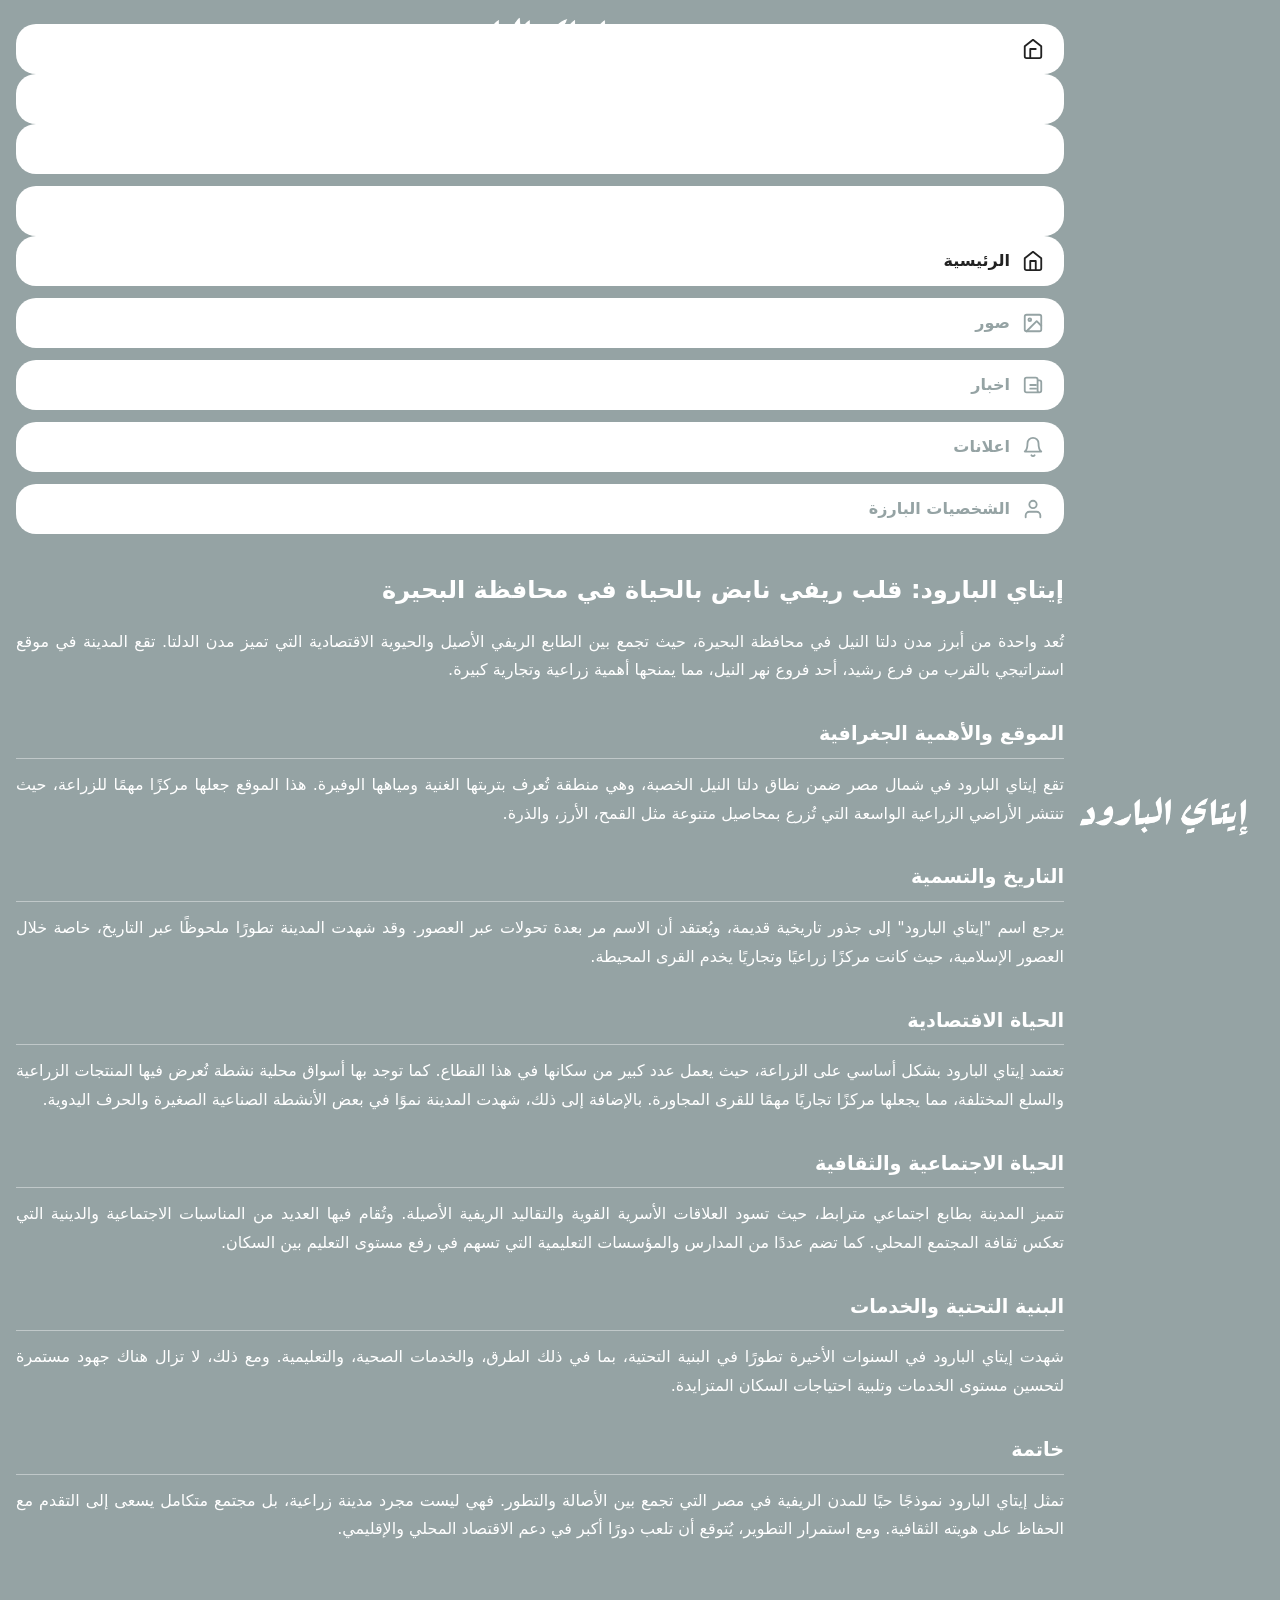
==== index.html @ 84e81e88 "Add files via upload" ====
<!DOCTYPE html>
<html lang="ar" dir="rtl">
<head>
  <meta charset="UTF-8">
  <meta name="viewport" content="width=device-width, initial-scale=1.0">
  <title>إيتاي البارود</title>
  <meta name="description" content="إيتاي البارود: قلب ريفي نابض بالحياة في محافظة البحيرة">
  <link rel="icon" href="abcdghj.jpg" type="image/jpeg">
  <link rel="stylesheet" href="style.css">
</head>
<body>
  <header class="header">
    <div class="logo-container">
      <img src="Itay Al-Baroud.png" alt="إيتاي البارود" class="logo">
    </div>
    <nav class="nav-menu">
      <a href="index.html" class="nav-link active">
        <svg class="nav-icon" viewBox="0 0 24 24" fill="none" stroke="currentColor" stroke-width="2" stroke-linecap="round" stroke-linejoin="round">
          <path d="M3 9l9-7 9 7v11a2 2 0 0 1-2 2H5a2 2 0 0 1-2-2z"></path>
          <polyline points="9 22 9 12 15 12 15 ```html
<!DOCTYPE html>
<html lang="ar" dir="rtl">
<head>
  <meta charset="UTF-8">
  <meta name="viewport" content="width=device-width, initial-scale=1.0">
  <title>إيتاي البارود</title>
  <meta name="description" content="إيتاي البارود: قلب ريفي نابض بالحياة في محافظة البحيرة">
  <link rel="icon" href="abcdghj.jpg" type="image/jpeg">
  <meta property="og:title" content="إيتاي البارود">
  <meta property="og:image" content="abcdghj.jpg">
  <link rel="stylesheet" href="style.css">
</head>
<body>

  <header>
    <img src="Itay Al-Baroud.png" alt="إيتاي البارود" class="logo">
  </header>

  <nav>
    <ul class="nav-list">
      <li>
        <a href="index.html" class="nav-link active">
          <svg viewBox="0 0 24 24" stroke-width="2" stroke-linecap="round" stroke-linejoin="round">
            <path d="M3 9l9-7 9 7v11a2 2 0 0 1-2 2H5a2 2 0 0 1-2-2z"></path>
            <polyline points="9 22 9 12 15 12 15 22"></polyline>
          </svg>
          الرئيسية
        </a>
      </li>
      <li>
        <a href="photo.html" class="nav-link">
          <svg viewBox="0 0 24 24" stroke-width="2" stroke-linecap="round" stroke-linejoin="round">
            <rect x="3" y="3" width="18" height="18" rx="2" ry="2"></rect>
            <circle cx="8.5" cy="8.5" r="1.5"></circle>
            <polyline points="21 15 16 10 5 21"></polyline>
          </svg>
          صور
        </a>
      </li>
      <li>
        <a href="news.html" class="nav-link">
          <svg viewBox="0 0 24 24" stroke-width="2" stroke-linecap="round" stroke-linejoin="round">
            <path d="M19 20H5a2 2 0 0 1-2-2V6a2 2 0 0 1 2-2h10a2 2 0 0 1 2 2v1m2 13a2 2 0 0 1-2-2V7m2 13a2 2 0 0 0 2-2V9a2 2 0 0 0-2-2h-2m-4-3H9M9 12h6m-6 4h6"></path>
          </svg>
          اخبار
        </a>
      </li>
      <li>
        <a href="advertisements.html" class="nav-link">
          <svg viewBox="0 0 24 24" stroke-width="2" stroke-linecap="round" stroke-linejoin="round">
            <path d="M18 8A6 6 0 0 0 6 8c0 7-3 9-3 9h18s-3-2-3-9"></path>
            <path d="M13.73 21a2 2 0 0 1-3.46 0"></path>
          </svg>
          اعلانات
        </a>
      </li>
      <li>
        <a href="characters.html" class="nav-link">
          <svg viewBox="0 0 24 24" stroke-width="2" stroke-linecap="round" stroke-linejoin="round">
            <path d="M20 21v-2a4 4 0 0 0-4-4H8a4 4 0 0 0-4 4v2"></path>
            <circle cx="12" cy="7" r="4"></circle>
          </svg>
          الشخصيات البارزة
        </a>
      </li>
    </ul>
  </nav>

  <main>
    <h1>إيتاي البارود: قلب ريفي نابض بالحياة في محافظة البحيرة</h1>
    <p>تُعد واحدة من أبرز مدن دلتا النيل في محافظة البحيرة، حيث تجمع بين الطابع الريفي الأصيل والحيوية الاقتصادية التي تميز مدن الدلتا. تقع المدينة في موقع استراتيجي بالقرب من فرع رشيد، أحد فروع نهر النيل، مما يمنحها أهمية زراعية وتجارية كبيرة.</p>

    <h2>الموقع والأهمية الجغرافية</h2>
    <p>تقع إيتاي البارود في شمال مصر ضمن نطاق دلتا النيل الخصبة، وهي منطقة تُعرف بتربتها الغنية ومياهها الوفيرة. هذا الموقع جعلها مركزًا مهمًا للزراعة، حيث تنتشر الأراضي الزراعية الواسعة التي تُزرع بمحاصيل متنوعة مثل القمح، الأرز، والذرة.</p>

    <h2>التاريخ والتسمية</h2>
    <p>يرجع اسم "إيتاي البارود" إلى جذور تاريخية قديمة، ويُعتقد أن الاسم مر بعدة تحولات عبر العصور. وقد شهدت المدينة تطورًا ملحوظًا عبر التاريخ، خاصة خلال العصور الإسلامية، حيث كانت مركزًا زراعيًا وتجاريًا يخدم القرى المحيطة.</p>

    <h2>الحياة الاقتصادية</h2>
    <p>تعتمد إيتاي البارود بشكل أساسي على الزراعة، حيث يعمل عدد كبير من سكانها في هذا القطاع. كما توجد بها أسواق محلية نشطة تُعرض فيها المنتجات الزراعية والسلع المختلفة، مما يجعلها مركزًا تجاريًا مهمًا للقرى المجاورة. بالإضافة إلى ذلك، شهدت المدينة نموًا في بعض الأنشطة الصناعية الصغيرة والحرف اليدوية.</p>

    <h2>الحياة الاجتماعية والثقافية</h2>
    <p>تتميز المدينة بطابع اجتماعي مترابط، حيث تسود العلاقات الأسرية القوية والتقاليد الريفية الأصيلة. وتُقام فيها العديد من المناسبات الاجتماعية والدينية التي تعكس ثقافة المجتمع المحلي. كما تضم عددًا من المدارس والمؤسسات التعليمية التي تسهم في رفع مستوى التعليم بين السكان.</p>

    <h2>البنية التحتية والخدمات</h2>
    <p>شهدت إيتاي البارود في السنوات الأخيرة تطورًا في البنية التحتية، بما في ذلك الطرق، والخدمات الصحية، والتعليمية. ومع ذلك، لا تزال هناك جهود مستمرة لتحسين مستوى الخدمات وتلبية احتياجات السكان المتزايدة.</p>

    <h2>خاتمة</h2>
    <p>تمثل إيتاي البارود نموذجًا حيًا للمدن الريفية في مصر التي تجمع بين الأصالة والتطور. فهي ليست مجرد مدينة زراعية، بل مجتمع متكامل يسعى إلى التقدم مع الحفاظ على هويته الثقافية. ومع استمرار التطوير، يُتوقع أن تلعب دورًا أكبر في دعم الاقتصاد المحلي والإقليمي.</p>
  </main>

</body>
</html>
---- style.css ----
* {
  margin: 0;
  padding: 0;
  box-sizing: border-box;
  box-shadow: none !important;
  text-shadow: none !important;
  border-radius: 0;
}

body {
  background-color: #95A3A4;
  color: #ffffff;
  font-family: system-ui, -apple-system, BlinkMacSystemFont, "Segoe UI", Roboto, Arial, sans-serif;
  direction: rtl;
  text-align: right;
  width: 100%;
  min-height: 100vh;
  padding: 24px 16px;
  line-height: 1.8;
}

header {
  width: 100%;
  display: flex;
  justify-content: center;
  align-items: center;
  margin-bottom: 32px;
}

.logo {
  max-width: 200px;
  height: auto;
  display: block;
}

nav {
  width: 100%;
  margin-bottom: 40px;
}

.nav-list {
  list-style: none;
  display: flex;
  flex-direction: column;
  gap: 12px;
  width: 100%;
}

.nav-link {
  display: flex;
  align-items: center;
  gap: 12px;
  width: 100%;
  height: 50px;
  padding: 0 20px;
  background-color: #ffffff;
  color: #95A3A4;
  text-decoration: none;
  font-weight: 700;
  font-size: 1rem;
  border-radius: 20px;
  border: none;
}

.nav-link svg {
  width: 22px;
  height: 22px;
  stroke: #95A3A4;
  fill: none;
  flex-shrink: 0;
}

.nav-link.active {
  background-color: #ffffff;
  color: #222222;
}

.nav-link.active svg {
  stroke: #222222;
}

main {
  width: 100%;
}

h1 {
  font-size: 1.5rem;
  font-weight: 700;
  color: #ffffff;
  margin-bottom: 20px;
  line-height: 1.4;
}

h2 {
  font-size: 1.2rem;
  font-weight: 700;
  color: #ffffff;
  margin-top: 32px;
  margin-bottom: 12px;
  border-bottom: 1px solid rgba(255, 255, 255, 0.4);
  padding-bottom: 6px;
}

p {
  font-size: 1rem;
  color: #ffffff;
  margin-bottom: 16px;
  text-align: justify;
}

input {
  width: 100%;
  height: 50px;
  border: none;
  border-bottom: 1px solid #ffffff;
  background: transparent;
  color: #ffffff;
  outline: none;
  padding: 0 8px;
}

button {
  width: 100%;
  height: 50px;
  background-color: #ffffff;
  color: #95A3A4;
  border: none;
  border-radius: 20px;
  font-weight: 700;
  cursor: pointer;
}
---- style.css ----
* {
  margin: 0;
  padding: 0;
  box-sizing: border-box;
  box-shadow: none !important;
  text-shadow: none !important;
  border-radius: 0;
}

body {
  background-color: #95A3A4;
  color: #ffffff;
  font-family: system-ui, -apple-system, BlinkMacSystemFont, "Segoe UI", Roboto, Arial, sans-serif;
  direction: rtl;
  text-align: right;
  width: 100%;
  min-height: 100vh;
  padding: 24px 16px;
  line-height: 1.8;
}

header {
  width: 100%;
  display: flex;
  justify-content: center;
  align-items: center;
  margin-bottom: 32px;
}

.logo {
  max-width: 200px;
  height: auto;
  display: block;
}

nav {
  width: 100%;
  margin-bottom: 40px;
}

.nav-list {
  list-style: none;
  display: flex;
  flex-direction: column;
  gap: 12px;
  width: 100%;
}

.nav-link {
  display: flex;
  align-items: center;
  gap: 12px;
  width: 100%;
  height: 50px;
  padding: 0 20px;
  background-color: #ffffff;
  color: #95A3A4;
  text-decoration: none;
  font-weight: 700;
  font-size: 1rem;
  border-radius: 20px;
  border: none;
}

.nav-link svg {
  width: 22px;
  height: 22px;
  stroke: #95A3A4;
  fill: none;
  flex-shrink: 0;
}

.nav-link.active {
  background-color: #ffffff;
  color: #222222;
}

.nav-link.active svg {
  stroke: #222222;
}

main {
  width: 100%;
}

h1 {
  font-size: 1.5rem;
  font-weight: 700;
  color: #ffffff;
  margin-bottom: 20px;
  line-height: 1.4;
}

h2 {
  font-size: 1.2rem;
  font-weight: 700;
  color: #ffffff;
  margin-top: 32px;
  margin-bottom: 12px;
  border-bottom: 1px solid rgba(255, 255, 255, 0.4);
  padding-bottom: 6px;
}

p {
  font-size: 1rem;
  color: #ffffff;
  margin-bottom: 16px;
  text-align: justify;
}

input {
  width: 100%;
  height: 50px;
  border: none;
  border-bottom: 1px solid #ffffff;
  background: transparent;
  color: #ffffff;
  outline: none;
  padding: 0 8px;
}

button {
  width: 100%;
  height: 50px;
  background-color: #ffffff;
  color: #95A3A4;
  border: none;
  border-radius: 20px;
  font-weight: 700;
  cursor: pointer;
}
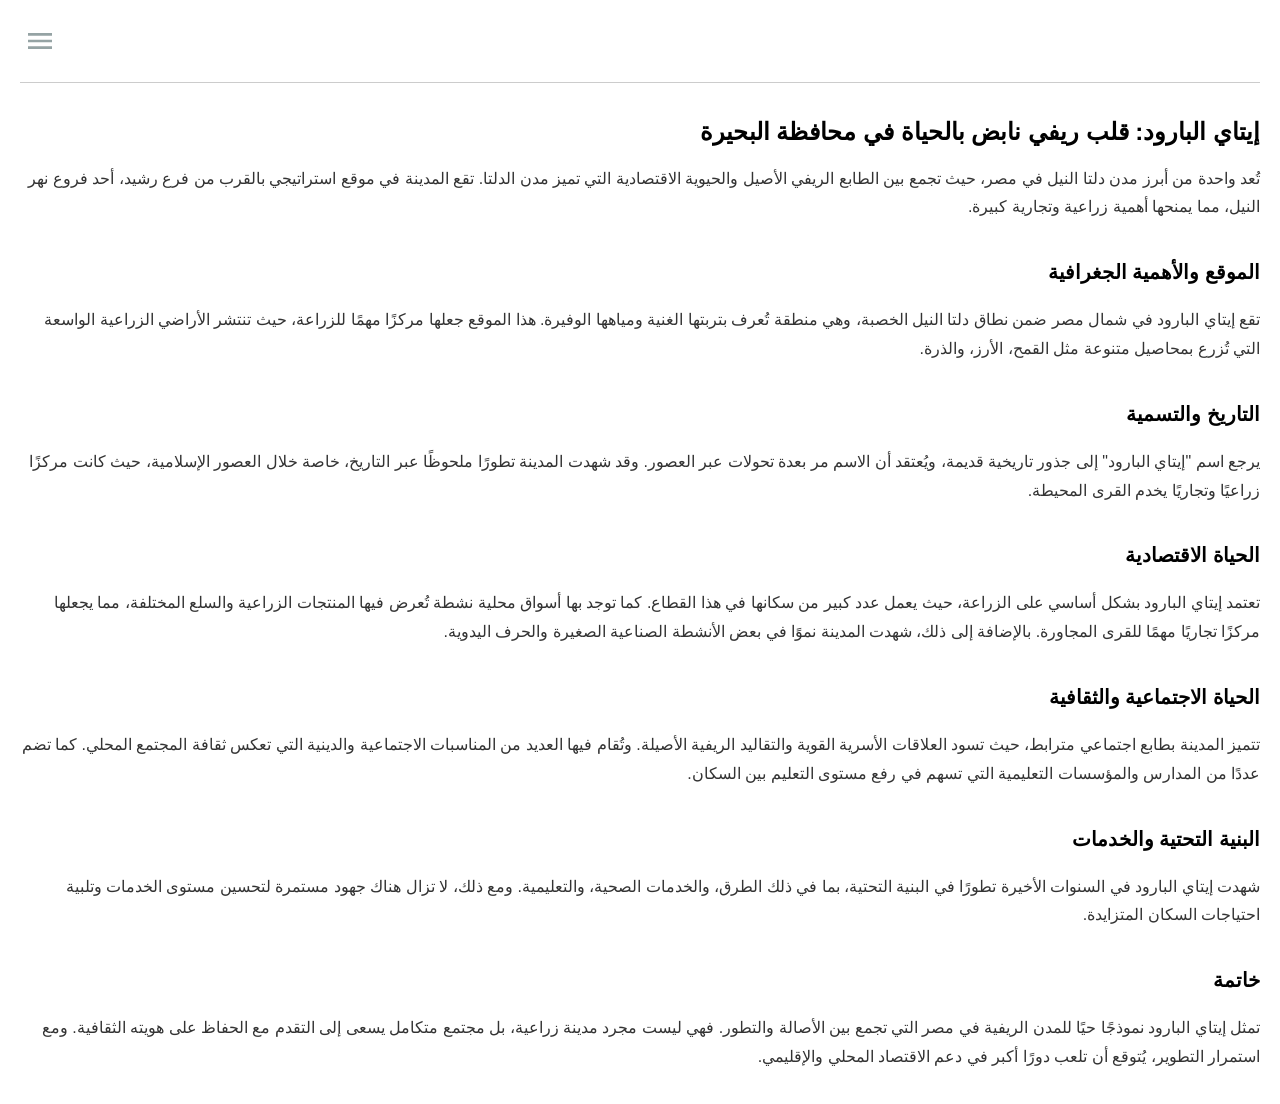
==== commit 7f05454d: "Add files via upload" ====
--- a/index.html
+++ b/index.html
@@ -1,113 +1,68 @@
 <!DOCTYPE html>
 <html lang="ar" dir="rtl">
 <head>
-  <meta charset="UTF-8">
-  <meta name="viewport" content="width=device-width, initial-scale=1.0">
-  <title>إيتاي البارود</title>
-  <meta name="description" content="إيتاي البارود: قلب ريفي نابض بالحياة في محافظة البحيرة">
-  <link rel="icon" href="abcdghj.jpg" type="image/jpeg">
-  <link rel="stylesheet" href="style.css">
-</head>
-<body>
-  <header class="header">
-    <div class="logo-container">
-      <img src="Itay Al-Baroud.png" alt="إيتاي البارود" class="logo">
-    </div>
-    <nav class="nav-menu">
-      <a href="index.html" class="nav-link active">
-        <svg class="nav-icon" viewBox="0 0 24 24" fill="none" stroke="currentColor" stroke-width="2" stroke-linecap="round" stroke-linejoin="round">
-          <path d="M3 9l9-7 9 7v11a2 2 0 0 1-2 2H5a2 2 0 0 1-2-2z"></path>
-          <polyline points="9 22 9 12 15 12 15 ```html
-<!DOCTYPE html>
-<html lang="ar" dir="rtl">
-<head>
-  <meta charset="UTF-8">
-  <meta name="viewport" content="width=device-width, initial-scale=1.0">
-  <title>إيتاي البارود</title>
-  <meta name="description" content="إيتاي البارود: قلب ريفي نابض بالحياة في محافظة البحيرة">
-  <link rel="icon" href="abcdghj.jpg" type="image/jpeg">
-  <meta property="og:title" content="إيتاي البارود">
-  <meta property="og:image" content="abcdghj.jpg">
-  <link rel="stylesheet" href="style.css">
+<meta charset="UTF-8">
+<meta name="viewport" content="width=device-width, initial-scale=1.0">
+<title>ايتاي البارود</title>
+<meta name="description" content="إيتاي البارود: قلب ريفي نابض بالحياة في محافظة البحيرة. مدينة زراعية وتجارية هامة في دلتا النيل.">
+<meta property="og:title" content="ايتاي البارود">
+<meta property="og:image" content="abcdghj.jpg">
+<meta property="og:type" content="website">
+<link rel="icon" href="abcdghj.jpg">
+<link rel="stylesheet" href="style.css">
 </head>
 <body>
 
-  <header>
-    <img src="Itay Al-Baroud.png" alt="إيتاي البارود" class="logo">
-  </header>
+<header>
+<img src="Itay Al-Baroud.png" alt="ايتاي البارود" class="logo">
+<button id="menu-toggle" aria-label="القائمة">
+<svg xmlns="http://www.w3.org/2000/svg" viewBox="0 0 24 24" width="32" height="32" fill="#95A3A4">
+<path d="M3 18h18v-2H3v2zm0-5h18v-2H3v2zm0-7v2h18V6H3z"/>
+</svg>
+</button>
+</header>
 
-  <nav>
-    <ul class="nav-list">
-      <li>
-        <a href="index.html" class="nav-link active">
-          <svg viewBox="0 0 24 24" stroke-width="2" stroke-linecap="round" stroke-linejoin="round">
-            <path d="M3 9l9-7 9 7v11a2 2 0 0 1-2 2H5a2 2 0 0 1-2-2z"></path>
-            <polyline points="9 22 9 12 15 12 15 22"></polyline>
-          </svg>
-          الرئيسية
-        </a>
-      </li>
-      <li>
-        <a href="photo.html" class="nav-link">
-          <svg viewBox="0 0 24 24" stroke-width="2" stroke-linecap="round" stroke-linejoin="round">
-            <rect x="3" y="3" width="18" height="18" rx="2" ry="2"></rect>
-            <circle cx="8.5" cy="8.5" r="1.5"></circle>
-            <polyline points="21 15 16 10 5 21"></polyline>
-          </svg>
-          صور
-        </a>
-      </li>
-      <li>
-        <a href="news.html" class="nav-link">
-          <svg viewBox="0 0 24 24" stroke-width="2" stroke-linecap="round" stroke-linejoin="round">
-            <path d="M19 20H5a2 2 0 0 1-2-2V6a2 2 0 0 1 2-2h10a2 2 0 0 1 2 2v1m2 13a2 2 0 0 1-2-2V7m2 13a2 2 0 0 0 2-2V9a2 2 0 0 0-2-2h-2m-4-3H9M9 12h6m-6 4h6"></path>
-          </svg>
-          اخبار
-        </a>
-      </li>
-      <li>
-        <a href="advertisements.html" class="nav-link">
-          <svg viewBox="0 0 24 24" stroke-width="2" stroke-linecap="round" stroke-linejoin="round">
-            <path d="M18 8A6 6 0 0 0 6 8c0 7-3 9-3 9h18s-3-2-3-9"></path>
-            <path d="M13.73 21a2 2 0 0 1-3.46 0"></path>
-          </svg>
-          اعلانات
-        </a>
-      </li>
-      <li>
-        <a href="characters.html" class="nav-link">
-          <svg viewBox="0 0 24 24" stroke-width="2" stroke-linecap="round" stroke-linejoin="round">
-            <path d="M20 21v-2a4 4 0 0 0-4-4H8a4 4 0 0 0-4 4v2"></path>
-            <circle cx="12" cy="7" r="4"></circle>
-          </svg>
-          الشخصيات البارزة
-        </a>
-      </li>
-    </ul>
-  </nav>
+<nav id="mobile-menu">
+<ul>
+<li><a href="index.html">الرئيسية</a></li>
+<li><a href="photo.html">صور</a></li>
+<li><a href="news.html">اخبار</a></li>
+<li><a href="advertisements.html">اعلانات</a></li>
+<li><a href="characters.html">الشخصيات البارزة</a></li>
+</ul>
+</nav>
 
-  <main>
-    <h1>إيتاي البارود: قلب ريفي نابض بالحياة في محافظة البحيرة</h1>
-    <p>تُعد واحدة من أبرز مدن دلتا النيل في محافظة البحيرة، حيث تجمع بين الطابع الريفي الأصيل والحيوية الاقتصادية التي تميز مدن الدلتا. تقع المدينة في موقع استراتيجي بالقرب من فرع رشيد، أحد فروع نهر النيل، مما يمنحها أهمية زراعية وتجارية كبيرة.</p>
+<h1>إيتاي البارود: قلب ريفي نابض بالحياة في محافظة البحيرة</h1>
+<p>تُعد واحدة من أبرز مدن دلتا النيل في مصر، حيث تجمع بين الطابع الريفي الأصيل والحيوية الاقتصادية التي تميز مدن الدلتا. تقع المدينة في موقع استراتيجي بالقرب من فرع رشيد، أحد فروع نهر النيل، مما يمنحها أهمية زراعية وتجارية كبيرة.</p>
 
-    <h2>الموقع والأهمية الجغرافية</h2>
-    <p>تقع إيتاي البارود في شمال مصر ضمن نطاق دلتا النيل الخصبة، وهي منطقة تُعرف بتربتها الغنية ومياهها الوفيرة. هذا الموقع جعلها مركزًا مهمًا للزراعة، حيث تنتشر الأراضي الزراعية الواسعة التي تُزرع بمحاصيل متنوعة مثل القمح، الأرز، والذرة.</p>
+<h2>الموقع والأهمية الجغرافية</h2>
+<p>تقع إيتاي البارود في شمال مصر ضمن نطاق دلتا النيل الخصبة، وهي منطقة تُعرف بتربتها الغنية ومياهها الوفيرة. هذا الموقع جعلها مركزًا مهمًا للزراعة، حيث تنتشر الأراضي الزراعية الواسعة التي تُزرع بمحاصيل متنوعة مثل القمح، الأرز، والذرة.</p>
 
-    <h2>التاريخ والتسمية</h2>
-    <p>يرجع اسم "إيتاي البارود" إلى جذور تاريخية قديمة، ويُعتقد أن الاسم مر بعدة تحولات عبر العصور. وقد شهدت المدينة تطورًا ملحوظًا عبر التاريخ، خاصة خلال العصور الإسلامية، حيث كانت مركزًا زراعيًا وتجاريًا يخدم القرى المحيطة.</p>
+<h2>التاريخ والتسمية</h2>
+<p>يرجع اسم "إيتاي البارود" إلى جذور تاريخية قديمة، ويُعتقد أن الاسم مر بعدة تحولات عبر العصور. وقد شهدت المدينة تطورًا ملحوظًا عبر التاريخ، خاصة خلال العصور الإسلامية، حيث كانت مركزًا زراعيًا وتجاريًا يخدم القرى المحيطة.</p>
 
-    <h2>الحياة الاقتصادية</h2>
-    <p>تعتمد إيتاي البارود بشكل أساسي على الزراعة، حيث يعمل عدد كبير من سكانها في هذا القطاع. كما توجد بها أسواق محلية نشطة تُعرض فيها المنتجات الزراعية والسلع المختلفة، مما يجعلها مركزًا تجاريًا مهمًا للقرى المجاورة. بالإضافة إلى ذلك، شهدت المدينة نموًا في بعض الأنشطة الصناعية الصغيرة والحرف اليدوية.</p>
+<h2>الحياة الاقتصادية</h2>
+<p>تعتمد إيتاي البارود بشكل أساسي على الزراعة، حيث يعمل عدد كبير من سكانها في هذا القطاع. كما توجد بها أسواق محلية نشطة تُعرض فيها المنتجات الزراعية والسلع المختلفة، مما يجعلها مركزًا تجاريًا مهمًا للقرى المجاورة. بالإضافة إلى ذلك، شهدت المدينة نموًا في بعض الأنشطة الصناعية الصغيرة والحرف اليدوية.</p>
 
-    <h2>الحياة الاجتماعية والثقافية</h2>
-    <p>تتميز المدينة بطابع اجتماعي مترابط، حيث تسود العلاقات الأسرية القوية والتقاليد الريفية الأصيلة. وتُقام فيها العديد من المناسبات الاجتماعية والدينية التي تعكس ثقافة المجتمع المحلي. كما تضم عددًا من المدارس والمؤسسات التعليمية التي تسهم في رفع مستوى التعليم بين السكان.</p>
+<h2>الحياة الاجتماعية والثقافية</h2>
+<p>تتميز المدينة بطابع اجتماعي مترابط، حيث تسود العلاقات الأسرية القوية والتقاليد الريفية الأصيلة. وتُقام فيها العديد من المناسبات الاجتماعية والدينية التي تعكس ثقافة المجتمع المحلي. كما تضم عددًا من المدارس والمؤسسات التعليمية التي تسهم في رفع مستوى التعليم بين السكان.</p>
 
-    <h2>البنية التحتية والخدمات</h2>
-    <p>شهدت إيتاي البارود في السنوات الأخيرة تطورًا في البنية التحتية، بما في ذلك الطرق، والخدمات الصحية، والتعليمية. ومع ذلك، لا تزال هناك جهود مستمرة لتحسين مستوى الخدمات وتلبية احتياجات السكان المتزايدة.</p>
+<h2>البنية التحتية والخدمات</h2>
+<p>شهدت إيتاي البارود في السنوات الأخيرة تطورًا في البنية التحتية، بما في ذلك الطرق، والخدمات الصحية، والتعليمية. ومع ذلك، لا تزال هناك جهود مستمرة لتحسين مستوى الخدمات وتلبية احتياجات السكان المتزايدة.</p>
 
-    <h2>خاتمة</h2>
-    <p>تمثل إيتاي البارود نموذجًا حيًا للمدن الريفية في مصر التي تجمع بين الأصالة والتطور. فهي ليست مجرد مدينة زراعية، بل مجتمع متكامل يسعى إلى التقدم مع الحفاظ على هويته الثقافية. ومع استمرار التطوير، يُتوقع أن تلعب دورًا أكبر في دعم الاقتصاد المحلي والإقليمي.</p>
-  </main>
+<h2>خاتمة</h2>
+<p>تمثل إيتاي البارود نموذجًا حيًا للمدن الريفية في مصر التي تجمع بين الأصالة والتطور. فهي ليست مجرد مدينة زراعية، بل مجتمع متكامل يسعى إلى التقدم مع الحفاظ على هويته الثقافية. ومع استمرار التطوير، يُتوقع أن تلعب دورًا أكبر في دعم الاقتصاد المحلي والإقليمي.</p>
+
+<script>
+document.getElementById('menu-toggle').addEventListener('click', function() {
+    var menu = document.getElementById('mobile-menu');
+    if (menu.style.display === 'block') {
+        menu.style.display = 'none';
+    } else {
+        menu.style.display = 'block';
+    }
+});
+</script>
 
 </body>
 </html>
--- a/style.css
+++ b/style.css
@@ -1,131 +1,118 @@
 * {
-  margin: 0;
-  padding: 0;
-  box-sizing: border-box;
-  box-shadow: none !important;
-  text-shadow: none !important;
-  border-radius: 0;
+    box-sizing: border-box;
+    margin: 0;
+    padding: 0;
+    box-shadow: none !important;
+    text-shadow: none !important;
+    border-radius: 0 !important;
+    max-width: none !important;
 }
 
 body {
-  background-color: #95A3A4;
-  color: #ffffff;
-  font-family: system-ui, -apple-system, BlinkMacSystemFont, "Segoe UI", Roboto, Arial, sans-serif;
-  direction: rtl;
-  text-align: right;
-  width: 100%;
-  min-height: 100vh;
-  padding: 24px 16px;
-  line-height: 1.8;
+    width: 100%;
+    padding: 16px 20px;
+    font-family: -apple-system, BlinkMacSystemFont, "Segoe UI", Roboto, Helvetica, Arial, sans-serif;
+    background-color: #ffffff;
+    color: #111111;
+    line-height: 1.8;
+    direction: rtl;
+    text-align: right;
 }
 
 header {
-  width: 100%;
-  display: flex;
-  justify-content: center;
-  align-items: center;
-  margin-bottom: 32px;
+    width: 100%;
+    display: flex;
+    justify-content: space-between;
+    align-items: center;
+    border-bottom: 1px solid #cccccc;
+    padding-bottom: 16px;
+    margin-bottom: 24px;
 }
 
 .logo {
-  max-width: 200px;
-  height: auto;
-  display: block;
+    height: 50px;
+    width: auto;
+}
+
+button {
+    background: #95A3A4;
+    border: none;
+    cursor: pointer;
+    display: flex;
+    align-items: center;
+    justify-content: center;
+    width: 100%;
+    height: 50px;
+    color: #ffffff;
+}
+
+#menu-toggle {
+    width: 40px;
+    height: 40px;
+    padding: 0;
+    background-color: transparent;
 }
 
 nav {
-  width: 100%;
-  margin-bottom: 40px;
+    display: none;
+    width: 100%;
+    border-bottom: 1px solid #cccccc;
+    padding-bottom: 24px;
+    margin-bottom: 24px;
 }
 
-.nav-list {
-  list-style: none;
-  display: flex;
-  flex-direction: column;
-  gap: 12px;
-  width: 100%;
+nav ul {
+    list-style: none;
+    width: 100%;
+    display: flex;
+    flex-direction: column;
 }
 
-.nav-link {
-  display: flex;
-  align-items: center;
-  gap: 12px;
-  width: 100%;
-  height: 50px;
-  padding: 0 20px;
-  background-color: #ffffff;
-  color: #95A3A4;
-  text-decoration: none;
-  font-weight: 700;
-  font-size: 1rem;
-  border-radius: 20px;
-  border: none;
+nav ul li {
+    width: 100%;
 }
 
-.nav-link svg {
-  width: 22px;
-  height: 22px;
-  stroke: #95A3A4;
-  fill: none;
-  flex-shrink: 0;
+nav ul li a {
+    display: block;
+    width: 100%;
+    padding: 16px 0;
+    text-decoration: none;
+    color: #111111;
+    border-bottom: 1px solid #eeeeee;
+    font-weight: 600;
+    font-size: 18px;
 }
 
-.nav-link.active {
-  background-color: #ffffff;
-  color: #222222;
-}
-
-.nav-link.active svg {
-  stroke: #222222;
-}
-
-main {
-  width: 100%;
+h1, h2 {
+    width: 100%;
+    font-weight: 700;
+    margin-top: 32px;
+    margin-bottom: 16px;
+    color: #000000;
 }
 
 h1 {
-  font-size: 1.5rem;
-  font-weight: 700;
-  color: #ffffff;
-  margin-bottom: 20px;
-  line-height: 1.4;
+    font-size: 24px;
+    line-height: 1.4;
 }
 
 h2 {
-  font-size: 1.2rem;
-  font-weight: 700;
-  color: #ffffff;
-  margin-top: 32px;
-  margin-bottom: 12px;
-  border-bottom: 1px solid rgba(255, 255, 255, 0.4);
-  padding-bottom: 6px;
+    font-size: 20px;
 }
 
 p {
-  font-size: 1rem;
-  color: #ffffff;
-  margin-bottom: 16px;
-  text-align: justify;
+    width: 100%;
+    font-size: 16px;
+    margin-bottom: 16px;
+    color: #333333;
 }
 
 input {
-  width: 100%;
-  height: 50px;
-  border: none;
-  border-bottom: 1px solid #ffffff;
-  background: transparent;
-  color: #ffffff;
-  outline: none;
-  padding: 0 8px;
+    border: none;
+    border-bottom: 1px solid #cccccc;
+    background: transparent;
+    height: 50px;
+    outline: none;
+    width: 100%;
+    margin-bottom: 16px;
 }
-
-button {
-  width: 100%;
-  height: 50px;
-  background-color: #ffffff;
-  color: #95A3A4;
-  border: none;
-  border-radius: 20px;
-  font-weight: 700;
-  cursor: pointer;
-}
